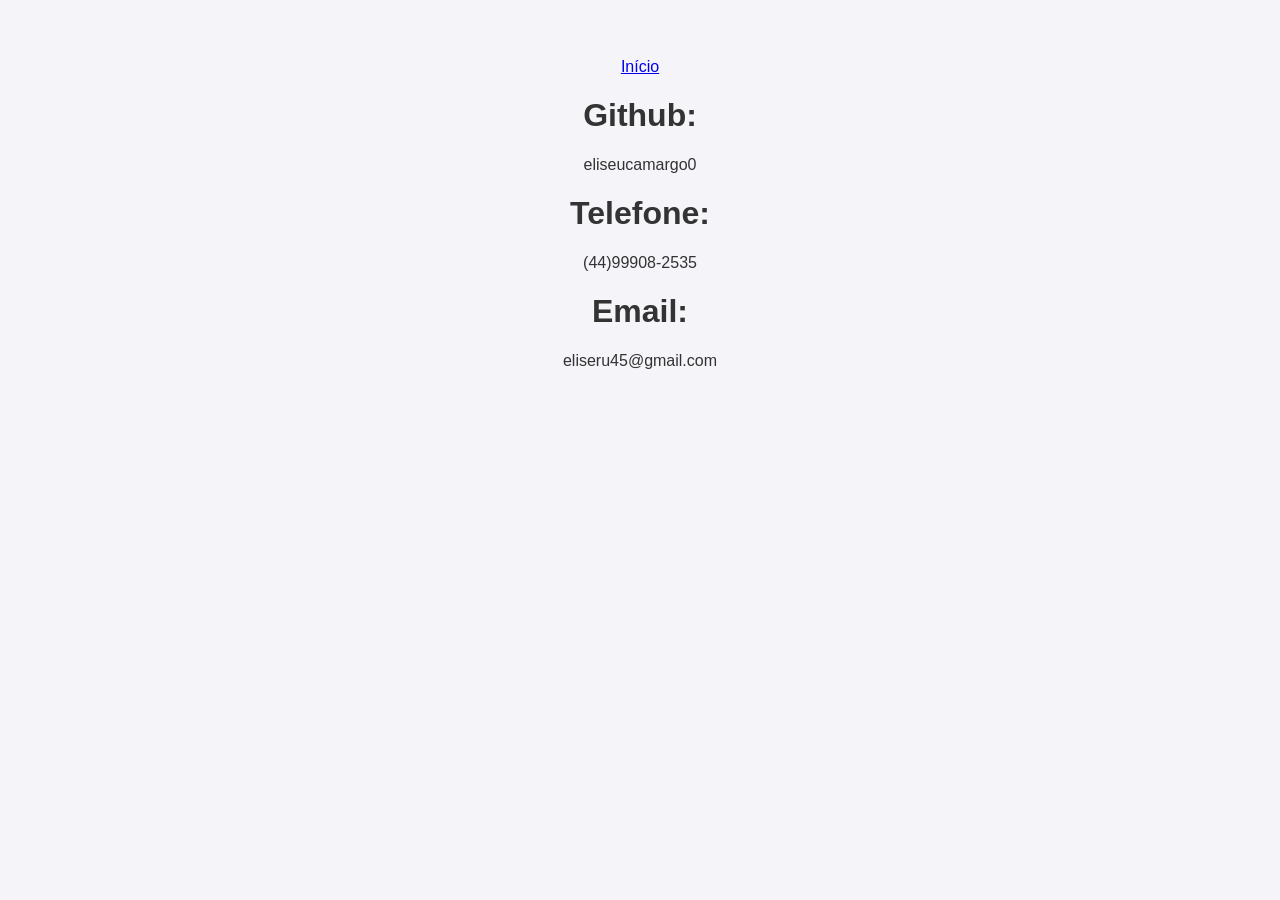
==== contato.html @ 36f7da94 "mudanças no header." ====
<!DOCTYPE html>
<html lang="pt-BR">
<head>
    <header>
      <nav>
        <a href="index.html">Início</a>
      </nav>
    </header>
    <meta charset="UTF-8">
    <title>Contato</title>
    <link rel="stylesheet" href="style.css">
</head>
<body>
    <h1>Github:</h1>
    <p>eliseucamargo0</p>
    <h1>Telefone:</h1>
    <p>(44)99908-2535</p>
    <h1>Email:</h1>
    <p>eliseru45@gmail.com</p>
</body>
</html>
---- style.css ----
body {
    font-family: Arial, sans-serif;
    background-color: #f4f4f9;
    color: #333;
    text-align: center;
    padding-top: 50px;
}
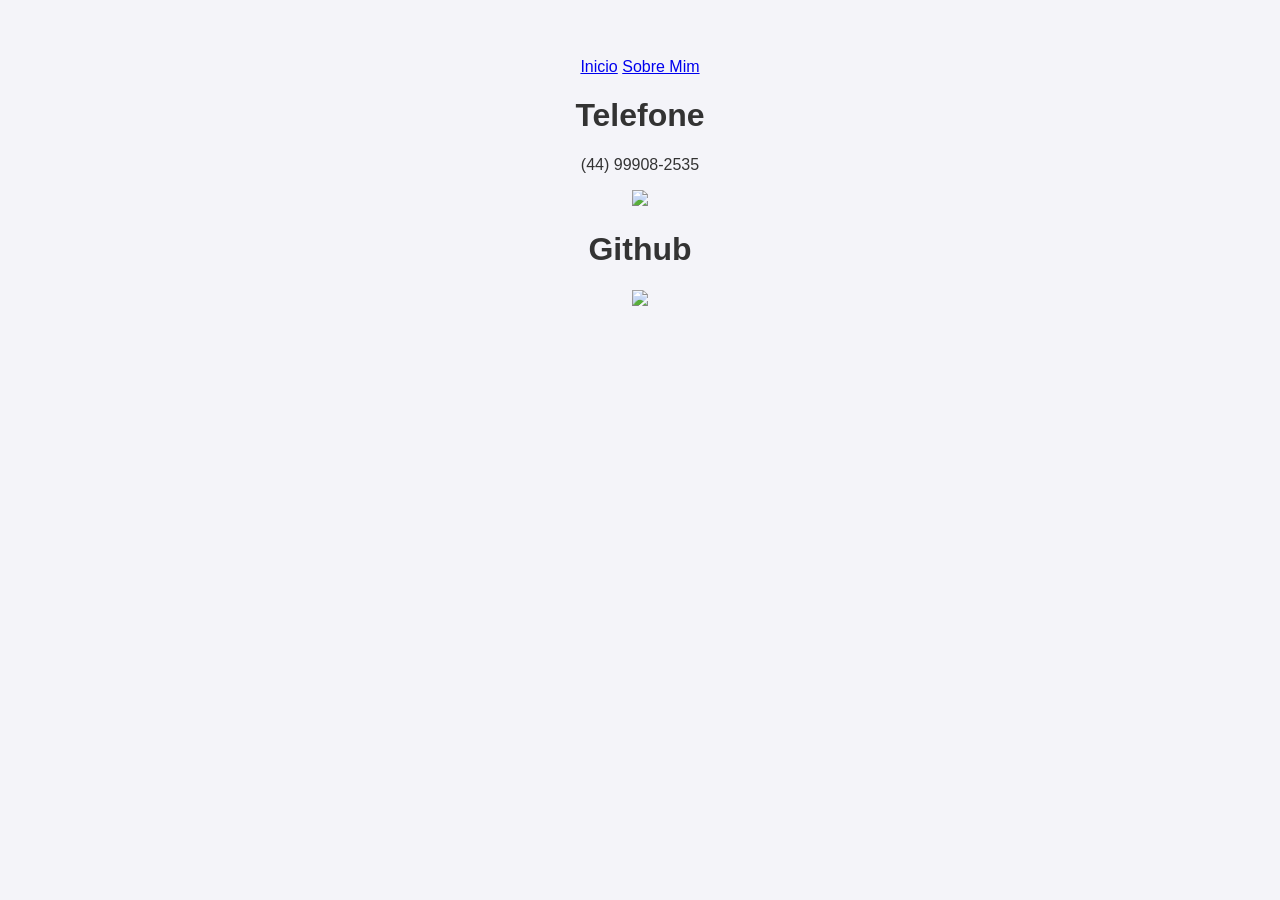
==== commit 1c4ae00e: "Pequenas mudanças em em contato e index, criado pagina sobre mim" ====
--- a/contato.html
+++ b/contato.html
@@ -3,19 +3,23 @@
 <head>
     <header>
       <nav>
-        <a href="index.html">Início</a>
+        <a href="index.html">Inicio</a>
+        <a href="sobre.html">Sobre Mim</a>
       </nav>
     </header>
     <meta charset="UTF-8">
-    <title>Contato</title>
+    <title>Contatos</title>
     <link rel="stylesheet" href="style.css">
 </head>
 <body>
-    <h1>Github:</h1>
-    <p>eliseucamargo0</p>
-    <h1>Telefone:</h1>
-    <p>(44)99908-2535</p>
-    <h1>Email:</h1>
-    <p>eliseru45@gmail.com</p>
+    <h1>Telefone</h1>
+    <p>(44) 99908-2535</p>
+    <a href="https://wa.me/5544999082535" target="_blank">
+      <img src="Assets/whats.png">
+    </a>
+    <h1>Github</h1>
+    <a href="https://github.com/eliseucamargo0" target="_blank">
+      <img src="Assets/git.png">
+    </a>
 </body>
 </html>
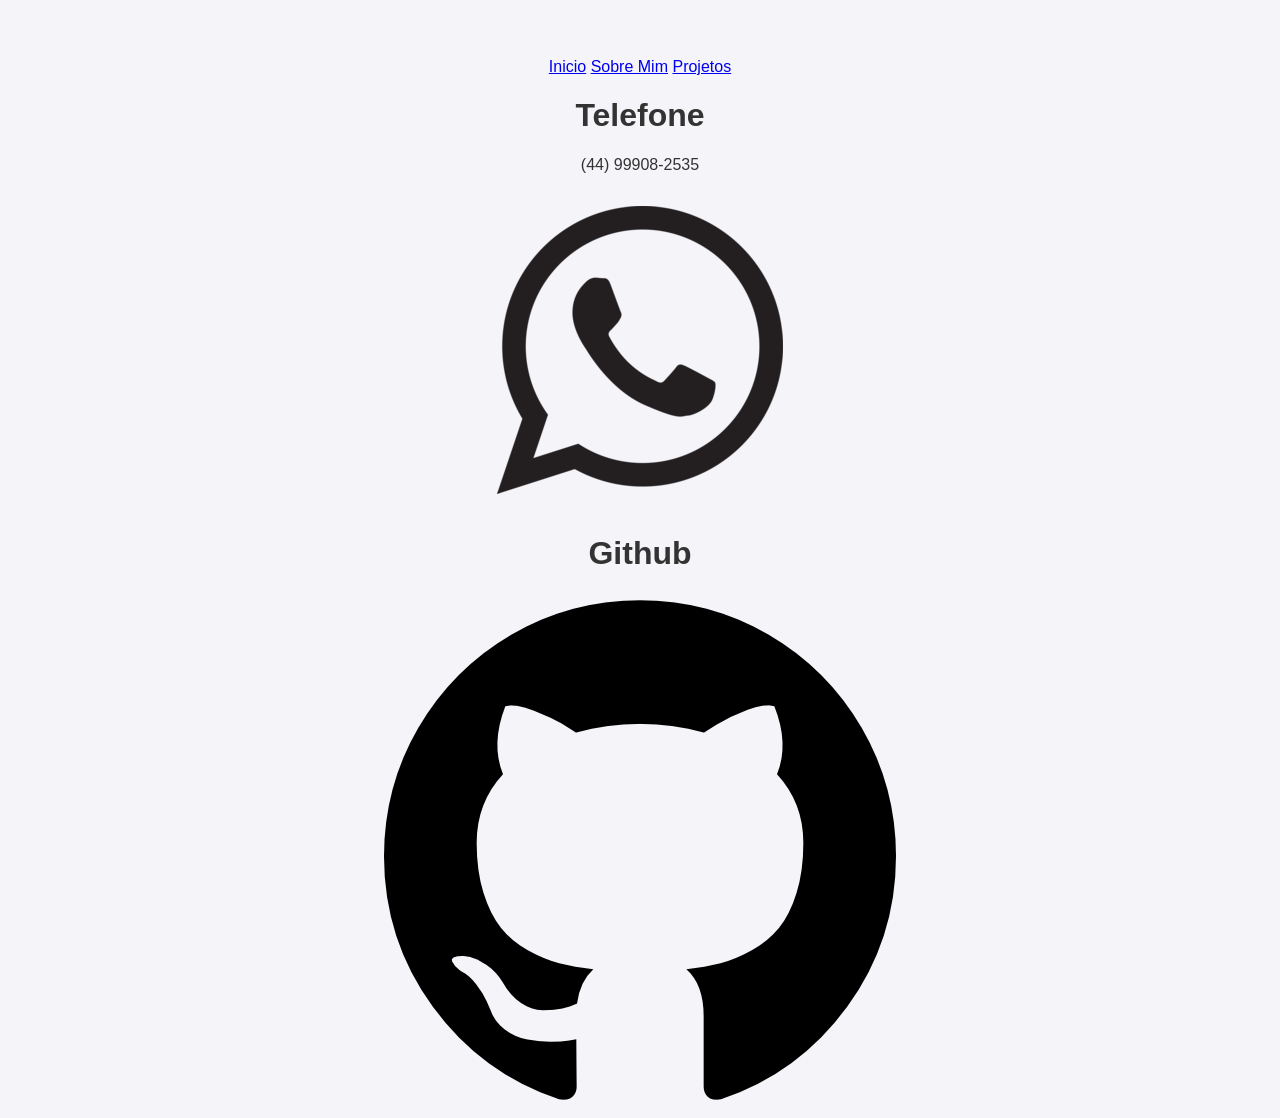
==== commit 89dcca8c: "Adicionada aba de projetos academicos, mudanças básicas no css" ====
--- a/contato.html
+++ b/contato.html
@@ -1,25 +1,26 @@
 <!DOCTYPE html>
 <html lang="pt-BR">
+  <header>
+  <nav>
+    <a href="index.html">Inicio</a>
+    <a href="sobre.html">Sobre Mim</a>
+    <a href="projetos.html">Projetos</a>
+  </nav>
 <head>
-    <header>
-      <nav>
-        <a href="index.html">Inicio</a>
-        <a href="sobre.html">Sobre Mim</a>
-      </nav>
-    </header>
-    <meta charset="UTF-8">
-    <title>Contatos</title>
-    <link rel="stylesheet" href="style.css">
+  </header>
+  <meta charset="UTF-8">
+  <title>Contatos</title>
+  <link rel="stylesheet" href="style.css">
 </head>
 <body>
-    <h1>Telefone</h1>
-    <p>(44) 99908-2535</p>
-    <a href="https://wa.me/5544999082535" target="_blank">
-      <img src="Assets/whats.png">
-    </a>
-    <h1>Github</h1>
-    <a href="https://github.com/eliseucamargo0" target="_blank">
-      <img src="Assets/git.png">
-    </a>
+  <h1>Telefone</h1>
+  <p>(44) 99908-2535</p>
+  <a href="https://wa.me/5544999082535" target="_blank">
+    <img src="Assets/whats.png">
+  </a>
+  <h1>Github</h1>
+  <a href="https://github.com/eliseucamargo0" target="_blank">
+    <img src="Assets/git.png">
+  </a>
 </body>
 </html>
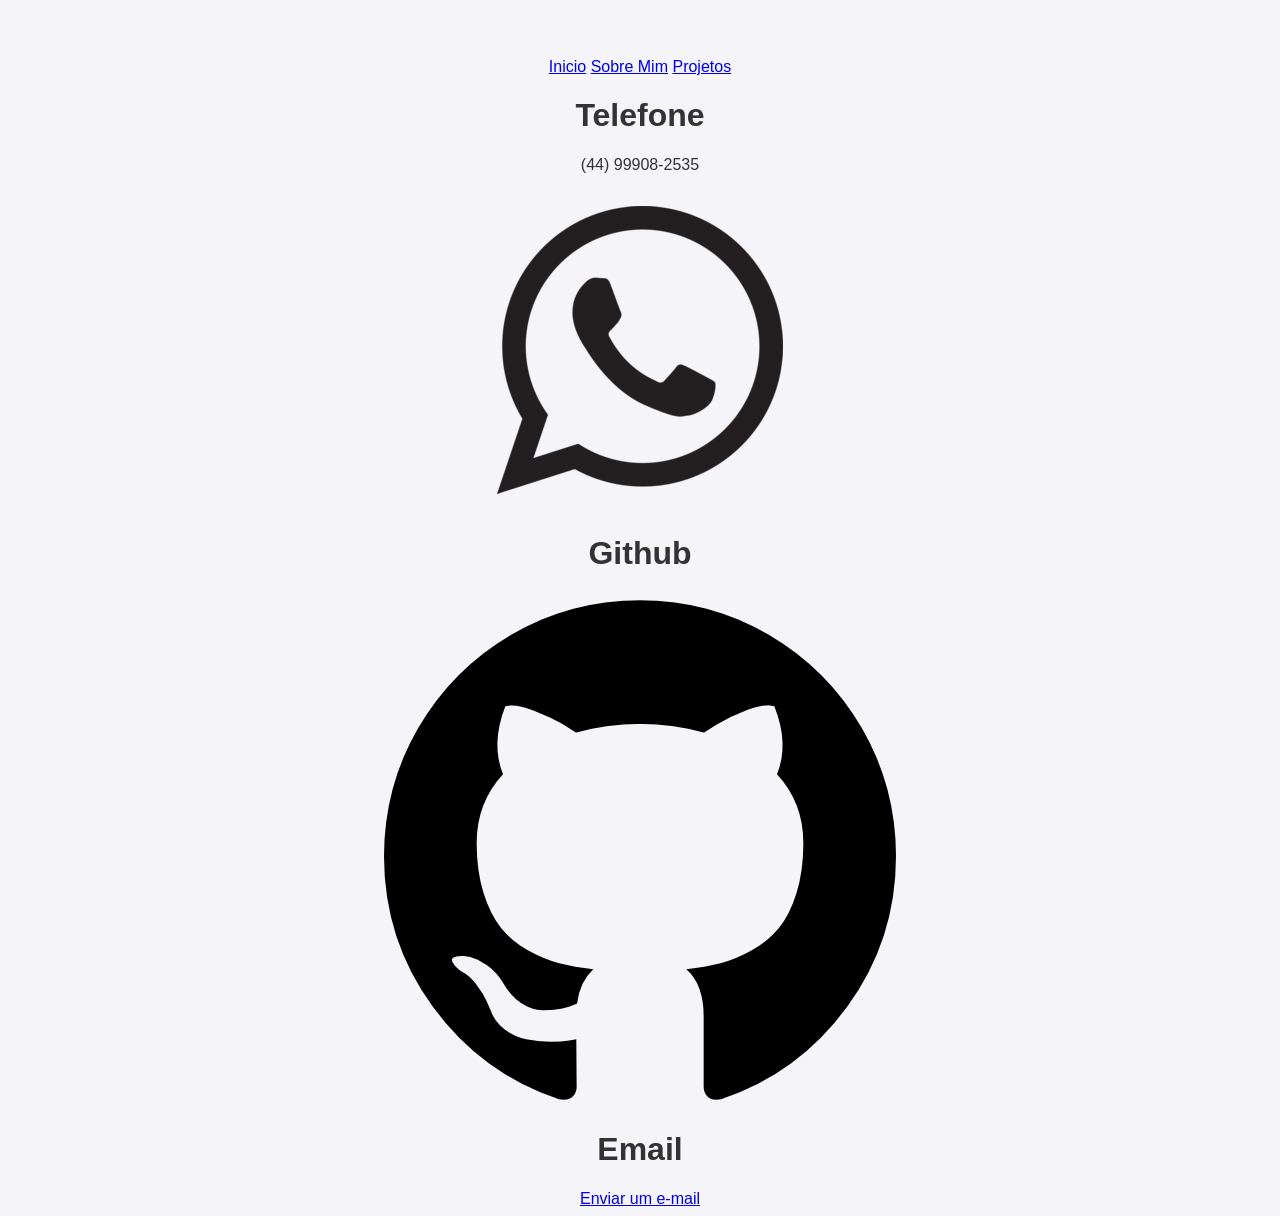
==== commit 1775a53d: "feat: adiciona email aos contatos" ====
--- a/contato.html
+++ b/contato.html
@@ -22,5 +22,7 @@
   <a href="https://github.com/eliseucamargo0" target="_blank">
     <img src="Assets/git.png">
   </a>
+  <h1>Email</h1>
+    <a href="Eliseru45@gmail.com">Enviar um e-mail</a>
 </body>
 </html>
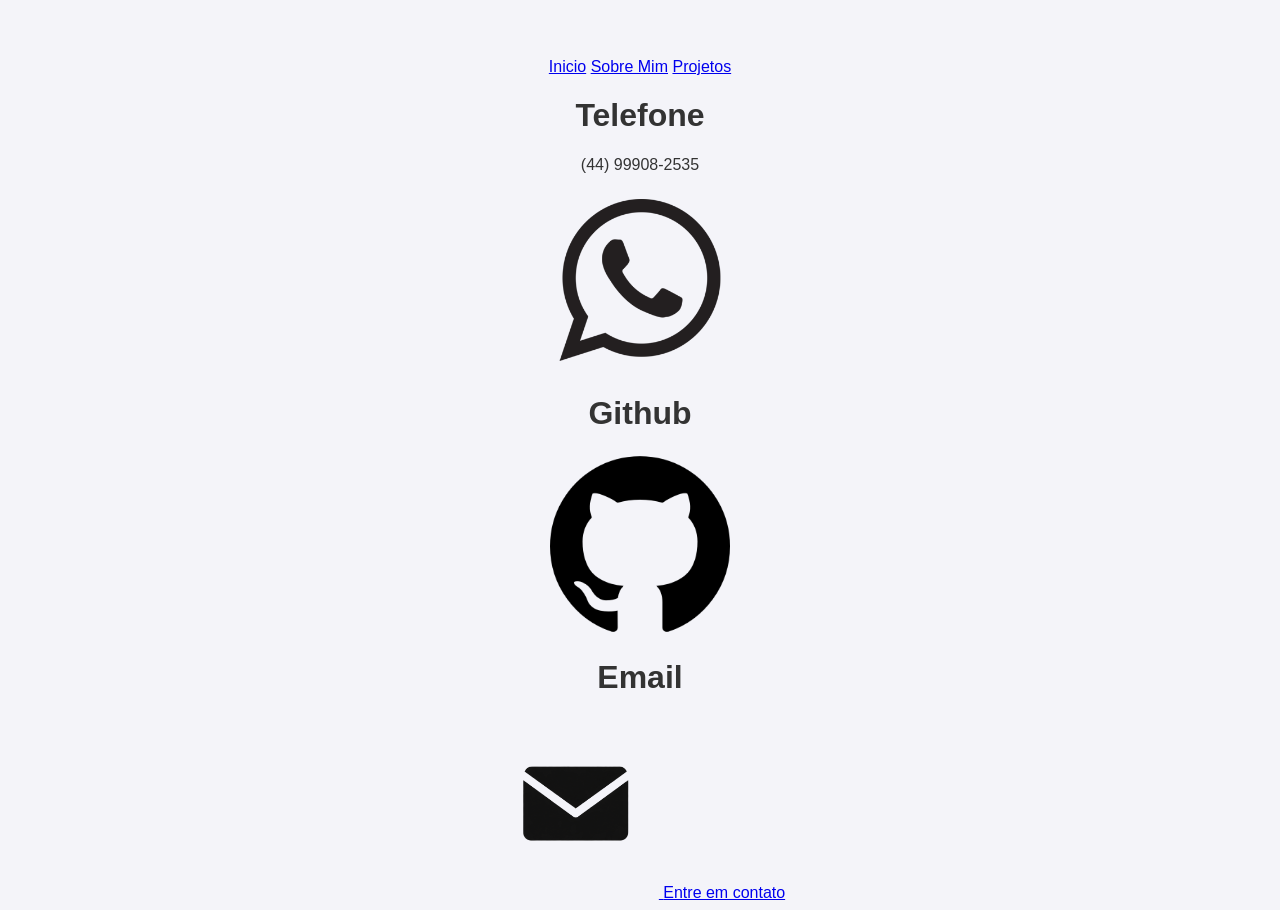
==== commit 66172b34: "feat: adciona icone do email e acesso direto" ====
--- a/contato.html
+++ b/contato.html
@@ -23,6 +23,12 @@
     <img src="Assets/git.png">
   </a>
   <h1>Email</h1>
-    <a href="Eliseru45@gmail.com">Enviar um e-mail</a>
+    <a href="https://mail.google.com/mail/?view=cm&fs=1&to=Eliseru45@gmail.com&su=Contato%20pelo%20site"
+    target="_blank"
+    class="email-button"
+>
+    <img src="Assets/gmailIcon.png" alt="Email">
+    <span>Entre em contato</span>
+</a>
 </body>
 </html>
--- a/style.css
+++ b/style.css
@@ -4,4 +4,8 @@
     color: #333;
     text-align: center;
     padding-top: 50px;
-}+}
+
+img {
+        height: 20vh;
+    }
